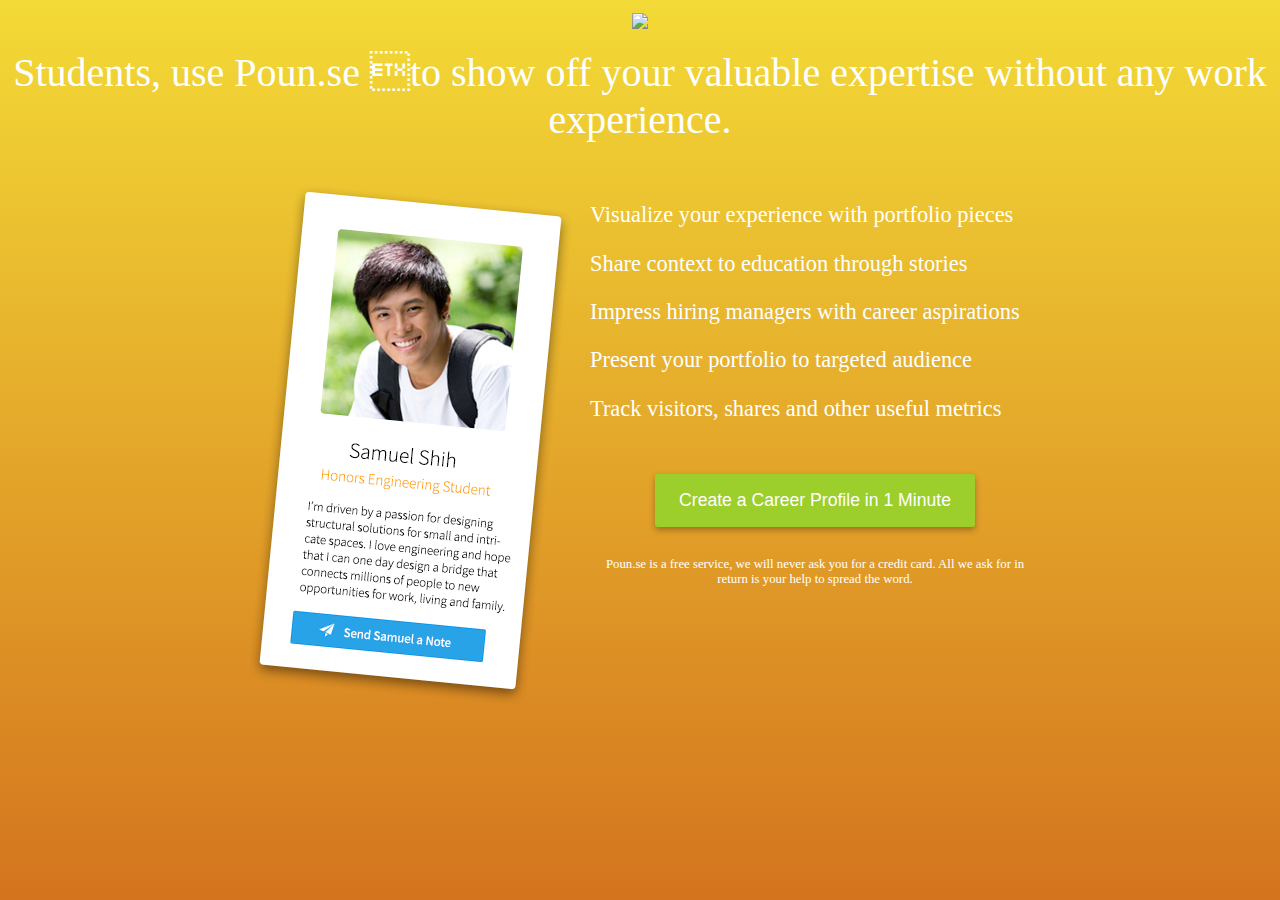
==== LP-C1A.html @ c31d0127 "campaign1" ====
<!DOCTYPE html>
<html >
<head>

	<script async>
      (function(i,s,o,g,r,a,m){i['GoogleAnalyticsObject']=r;i[r]=i[r]||function(){
      (i[r].q=i[r].q||[]).push(arguments)},i[r].l=1*new Date();a=s.createElement(o),
      m=s.getElementsByTagName(o)[0];a.async=1;a.src=g;m.parentNode.insertBefore(a,m)
      })(window,document,'script','https://www.google-analytics.com/analytics.js','ga');

      ga('create', 'UA-90118653-1', 'auto');
      ga('send', 'pageview');
    </script>

  <meta charset="UTF-8">
  <meta name="viewport" content="width=device-width, initial-scale=1">
  <title>Pounse Career Profile for Students</title>




<link rel="apple-touch-icon" sizes="57x57" href="img/favicon/apple-icon-57x57.png">
<link rel="apple-touch-icon" sizes="60x60" href="img/favicon/apple-icon-60x60.png">
<link rel="apple-touch-icon" sizes="72x72" href="img/favicon/apple-icon-72x72.png">
<link rel="apple-touch-icon" sizes="76x76" href="img/favicon/apple-icon-76x76.png">
<link rel="apple-touch-icon" sizes="114x114" href="img/favicon/apple-icon-114x114.png">
<link rel="apple-touch-icon" sizes="120x120" href="img/favicon/apple-icon-120x120.png">
<link rel="apple-touch-icon" sizes="144x144" href="img/favicon/apple-icon-144x144.png">
<link rel="apple-touch-icon" sizes="152x152" href="img/favicon/apple-icon-152x152.png">
<link rel="apple-touch-icon" sizes="180x180" href="img/favicon/apple-icon-180x180.png">
<link rel="icon" type="image/png" sizes="192x192"  href="img/favicon/android-icon-192x192.png">
<link rel="icon" type="image/png" sizes="32x32" href="img/favicon/favicon-32x32.png">
<link rel="icon" type="image/png" sizes="96x96" href="img/favicon/favicon-96x96.png">
<link rel="manifest" href="img/favicon/manifest.json">
<meta name="msapplication-TileColor" content="#ffffff">
<meta name="msapplication-TileImage" content="img/favicon/ms-icon-144x144.png">
<meta name="theme-color" content="#ffffff">
<link rel="icon" type="image/x-icon" href="img/favicon/favicon.ico">
  
      <link rel="stylesheet" href="css/font-style.css">
      <link rel="stylesheet" href="css/fonts2.css">
      <link rel="stylesheet" href="css/style.css">

  
</head>

<body>




<div class="marketing-page">
	<div ><img class="marketing-logo" src="img/p-login-logo-BETA.png"></div>
    <div class="marketing-headline">Students, use Poun.se to show off your valuable expertise 
without any work experience.</div>

<div class="C1-2col-body">
    <div class="C1-col-left"><img class="marketing-leftimage" src="img/C1A-leftimage.png"></div>
    <div class="C1-col-right">
        <div class="campaign-bullet-list" >
<p>Visualize your experience with portfolio pieces
<p>Share context to education through stories
<p>Impress hiring managers with career aspirations
<p>Present your portfolio to targeted audience
<p>Track visitors, shares and other useful metrics
        </div>

<div>
    
	<form method="get" action="https://app.poun.se/register">
		<button class="pounse-form-button marketing-login-button background-green  align-top" type="submit">Create a Career Profile in 1 Minute</button>
	</form>

</div>
<div class="marketing-fineprint">
Poun.se is a free service, we will never ask you for a credit card. 
All we ask for in return is your help to spread the word.

</div>

    </div>
</div>

</div>





</body>
</html>
---- css/style.css ----
@import url(https://fonts.googleapis.com/css?family=Roboto:300);



html, body {
    width:100%;
    height: 100%;
    margin: 0;
}

body {
    background: linear-gradient(#F3DA36, #D4741E);
    height: 100%;
    width: 100%;
  font-family: source Sans;

}


.logo {
  width:100%;
}

form {
  display: inline-block;
}

.marketing-center {
  margin: auto;
}

.marketing-page {

  padding: 1% 0 0;
  margin: auto;
  color:#fff;
  font-weight: 100;
  text-align: center;
  padding-bottom: 1rem;
}

.marketing-login-button{
    border-style: none;
    font-weight: 200;
    font-size: 1.1rem;
    color: white;
    box-shadow: 0px 3px 6px 0px rgba(0, 0, 0, 0.3);
    padding: 1rem 1.5rem;
    margin: 30px 5px;
    border-radius: 3px;
}
.background-green {
    background-color: #9CCE2C;
}
.background-blue {
    background-color: #2196F3;
}
.marketing-headline {
  font-weight: 300;
}
.marketing-bullets {
  font-size: 1.5rem;
  font-weight: 300;
}


.C1-2col-body {  width: 100%; 
  overflow: hidden; margin:auto; padding: 5px;}
.C1-col-left {float:none;}
.C1-col-right {margin-left: 5px;}
.campaign-bullet-list {font-size:1.2 rem; font-weight:300; text-align: center;}
.marketing-logo {width:100px;}
.marketing-leftimage {width:240px;}
.marketing-headline {font-size: 1.4rem; padding: 1rem .5rem 1rem;}

@media screen and (min-width: 500px) {
.C1-2col-body {  width: 100%; 
  overflow: hidden; margin:auto; max-width: 800px; padding: 5px;}
    .C1-col-left{float:left;}
    .C1-col-right {margin-left: 350px;}
    .campaign-bullet-list {font-size:1.4rem; font-weight:300; text-align: left;}
    .marketing-logo {width:240px;}
    .marketing-leftimage {width:340px;}
    .marketing-headline {font-size: 2.5rem; padding: 1rem .5rem 2rem; font-weight:100;}
}

.marketing-button {background-color:#9CCE2C}
.marketing-fineprint {font-size: .8rem;}
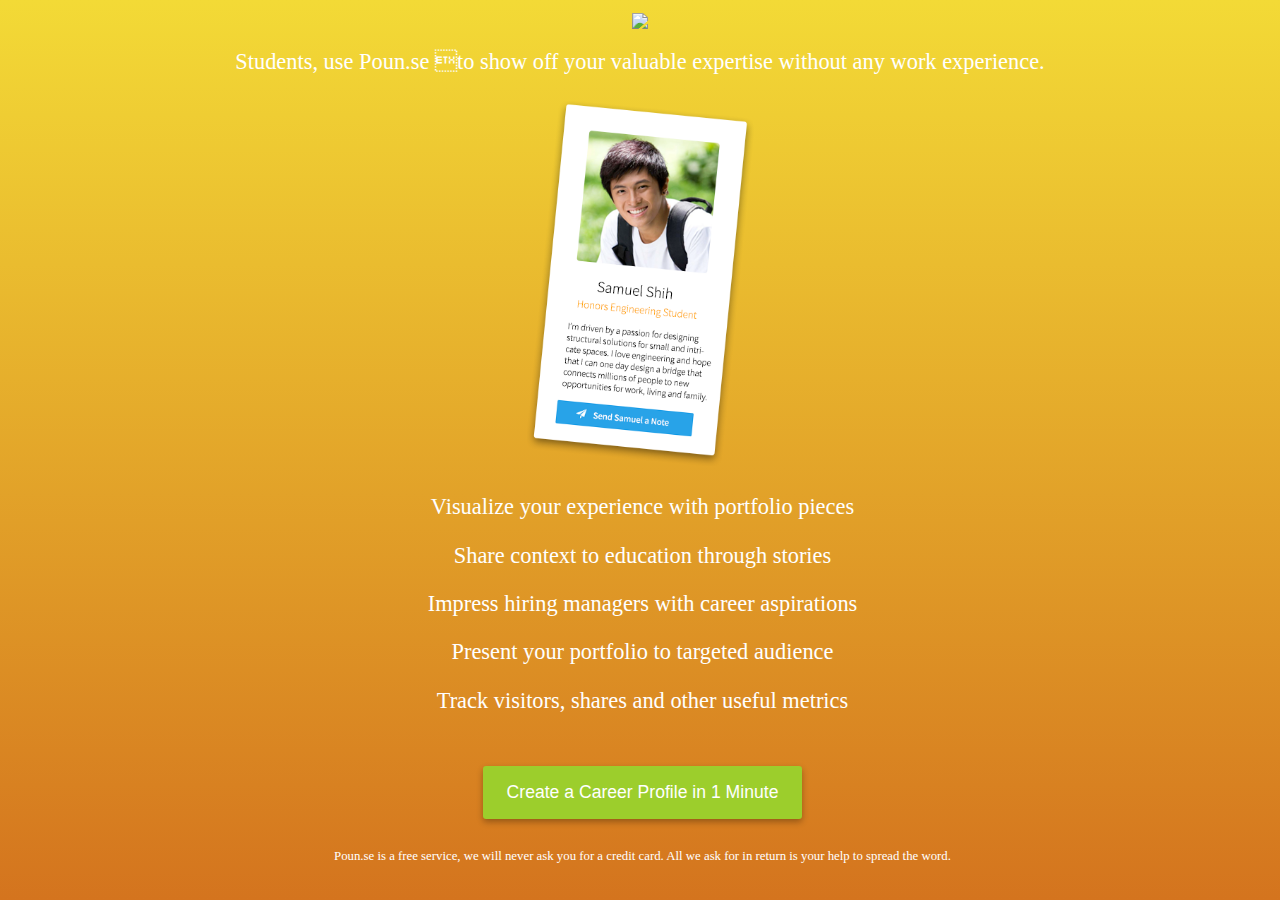
==== commit d75cc45f: "stylesheet" ====
--- a/LP-C1A.html
+++ b/LP-C1A.html
@@ -40,8 +40,6 @@
       <link rel="stylesheet" href="css/font-style.css">
       <link rel="stylesheet" href="css/fonts2.css">
       <link rel="stylesheet" href="css/style.css">
-
-  
 </head>
 
 <body>
--- a/css/style.css
+++ b/css/style.css
@@ -1,5 +1,4 @@
 @import url(https://fonts.googleapis.com/css?family=Roboto:300);
-
 
 
 html, body {
@@ -63,9 +62,18 @@
   font-weight: 300;
 }
 
+@media screen and (min-width: 500px) {
+.C1-2col-body {width: 100%; overflow: hidden; margin:auto; max-width: 800px; padding: 5px;}
+    .C1-col-left {float:left;}
+    .C1-col-right {margin-left: 350px;}
+    .campaign-bullet-list {font-size:1.4rem; font-weight:300; text-align: left;}
+    .marketing-logo {width:240px;}
+    .marketing-leftimage {width:340px;}
+    .marketing-headline {font-size: 2.5rem; padding: 1rem .5rem 2rem; font-weight:100;}
+}
 
-.C1-2col-body {  width: 100%; 
-  overflow: hidden; margin:auto; padding: 5px;}
+
+.C1-2col-body {  width: 100%; overflow: hidden; margin:auto; padding: 5px;}
 .C1-col-left {float:none;}
 .C1-col-right {margin-left: 5px;}
 .campaign-bullet-list {font-size:1.2 rem; font-weight:300; text-align: center;}
@@ -73,16 +81,6 @@
 .marketing-leftimage {width:240px;}
 .marketing-headline {font-size: 1.4rem; padding: 1rem .5rem 1rem;}
 
-@media screen and (min-width: 500px) {
-.C1-2col-body {  width: 100%; 
-  overflow: hidden; margin:auto; max-width: 800px; padding: 5px;}
-    .C1-col-left{float:left;}
-    .C1-col-right {margin-left: 350px;}
-    .campaign-bullet-list {font-size:1.4rem; font-weight:300; text-align: left;}
-    .marketing-logo {width:240px;}
-    .marketing-leftimage {width:340px;}
-    .marketing-headline {font-size: 2.5rem; padding: 1rem .5rem 2rem; font-weight:100;}
-}
 
 .marketing-button {background-color:#9CCE2C}
 .marketing-fineprint {font-size: .8rem;}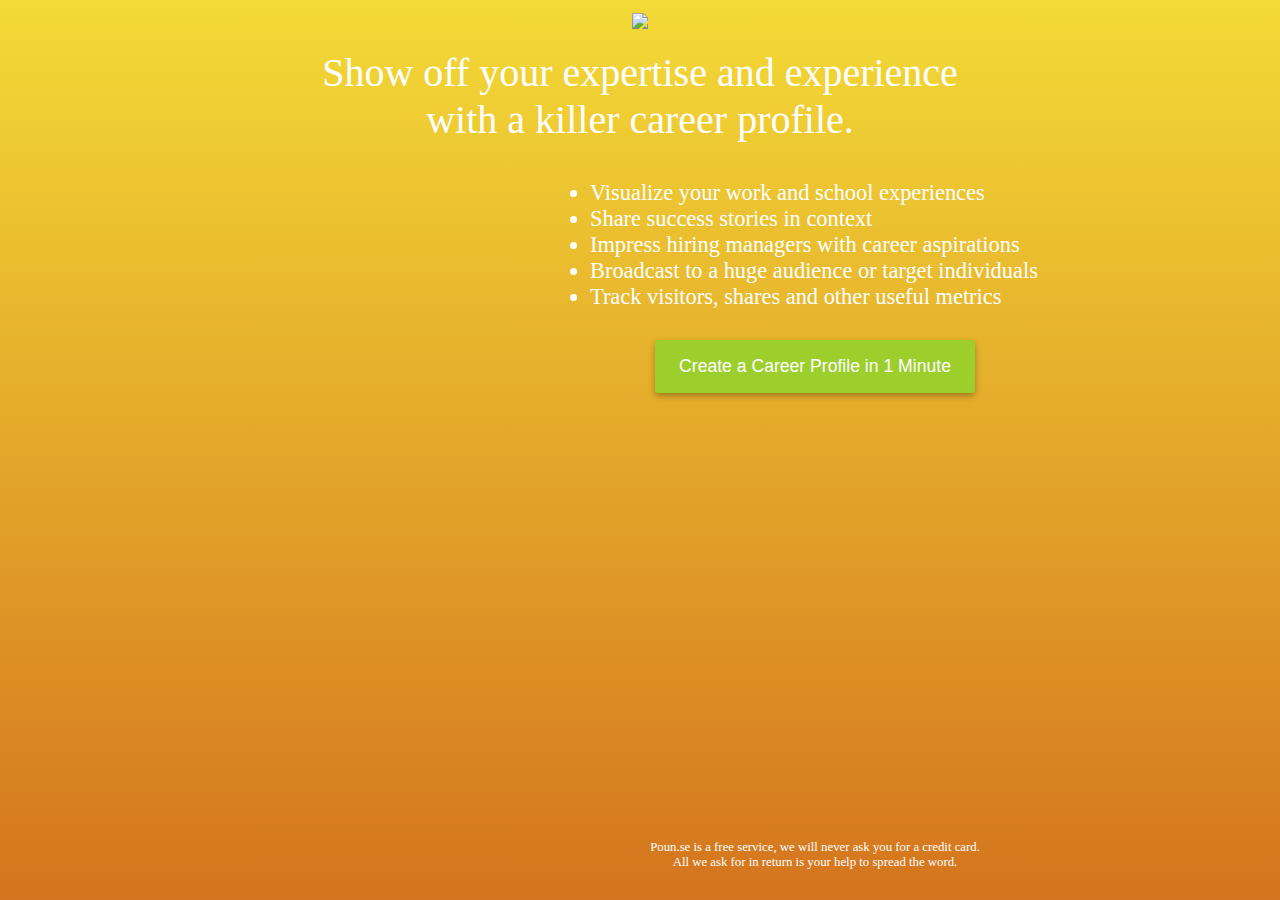
==== commit ae5021ec: "new video" ====
--- a/LP-C1A.html
+++ b/LP-C1A.html
@@ -14,7 +14,7 @@
 
   <meta charset="UTF-8">
   <meta name="viewport" content="width=device-width, initial-scale=1">
-  <title>Pounse Career Profile for Students</title>
+  <title>Pounse Career Profile</title>
 
 
 
@@ -48,37 +48,38 @@
 
 
 <div class="marketing-page">
-	<div ><img class="marketing-logo" src="img/p-login-logo-BETA.png"></div>
-    <div class="marketing-headline">Students, use Poun.se to show off your valuable expertise 
-without any work experience.</div>
+	<div ><img class="marketing-logo" src="img/p-login-logo-BETA2.png"></div>
+    <div class="marketing-headline">Show off your expertise and experience <br> with a killer career profile.</div>
 
-<div class="C1-2col-body">
-    <div class="C1-col-left"><img class="marketing-leftimage" src="img/C1A-leftimage.png"></div>
-    <div class="C1-col-right">
-        <div class="campaign-bullet-list" >
-<p>Visualize your experience with portfolio pieces
-<p>Share context to education through stories
-<p>Impress hiring managers with career aspirations
-<p>Present your portfolio to targeted audience
-<p>Track visitors, shares and other useful metrics
+    <div class="C1-2col-body">
+
+        <div class="C1-col-right">
+
+            <div class="marketing-fineprint">
+
+            <div class="campaign-bullet-list" >
+                <li>Visualize your work and school experiences
+                <li>Share success stories in context
+                <li>Impress hiring managers with career aspirations
+                <li>Broadcast to a huge audience or target individuals
+                <li>Track visitors, shares and other useful metrics
+            </div>
+            <div>
+                <form method="get" action="https://app.poun.se/register">
+		        <button class="pounse-form-button marketing-login-button background-green  align-top" type="submit">Create a Career Profile in 1 Minute</button>
+	            </form>
+            </div>
+
+<iframe src="https://player.vimeo.com/video/232407161" width="640" height="413" frameborder="0" webkitallowfullscreen mozallowfullscreen allowfullscreen></iframe>
+
+
+
+
+                Poun.se is a free service, we will never ask you for a credit card. 
+                <br>All we ask for in return is your help to spread the word.
+            </div>
         </div>
-
-<div>
-    
-	<form method="get" action="https://app.poun.se/register">
-		<button class="pounse-form-button marketing-login-button background-green  align-top" type="submit">Create a Career Profile in 1 Minute</button>
-	</form>
-
-</div>
-<div class="marketing-fineprint">
-Poun.se is a free service, we will never ask you for a credit card. 
-All we ask for in return is your help to spread the word.
-
-</div>
-
     </div>
-</div>
-
 </div>
 
 
--- a/css/style.css
+++ b/css/style.css
@@ -62,15 +62,6 @@
   font-weight: 300;
 }
 
-@media screen and (min-width: 500px) {
-.C1-2col-body {width: 100%; overflow: hidden; margin:auto; max-width: 800px; padding: 5px;}
-    .C1-col-left {float:left;}
-    .C1-col-right {margin-left: 350px;}
-    .campaign-bullet-list {font-size:1.4rem; font-weight:300; text-align: left;}
-    .marketing-logo {width:240px;}
-    .marketing-leftimage {width:340px;}
-    .marketing-headline {font-size: 2.5rem; padding: 1rem .5rem 2rem; font-weight:100;}
-}
 
 
 .C1-2col-body {  width: 100%; overflow: hidden; margin:auto; padding: 5px;}
@@ -81,6 +72,15 @@
 .marketing-leftimage {width:240px;}
 .marketing-headline {font-size: 1.4rem; padding: 1rem .5rem 1rem;}
 
+@media only screen and (min-width: 500px) {
+    .C1-2col-body {width: 100%; overflow: hidden; margin:auto; max-width: 800px; padding: 5px;}
+    .C1-col-left {float:left;}
+    .C1-col-right {margin-left: 350px;}
+    .campaign-bullet-list {font-size:1.4rem; font-weight:300; text-align: left;}
+    .marketing-logo {width:240px;}
+    .marketing-leftimage {width:340px;}
+    .marketing-headline {font-size: 2.5rem; padding: 1rem .5rem 2rem; font-weight:100;}
+}
 
 .marketing-button {background-color:#9CCE2C}
 .marketing-fineprint {font-size: .8rem;}